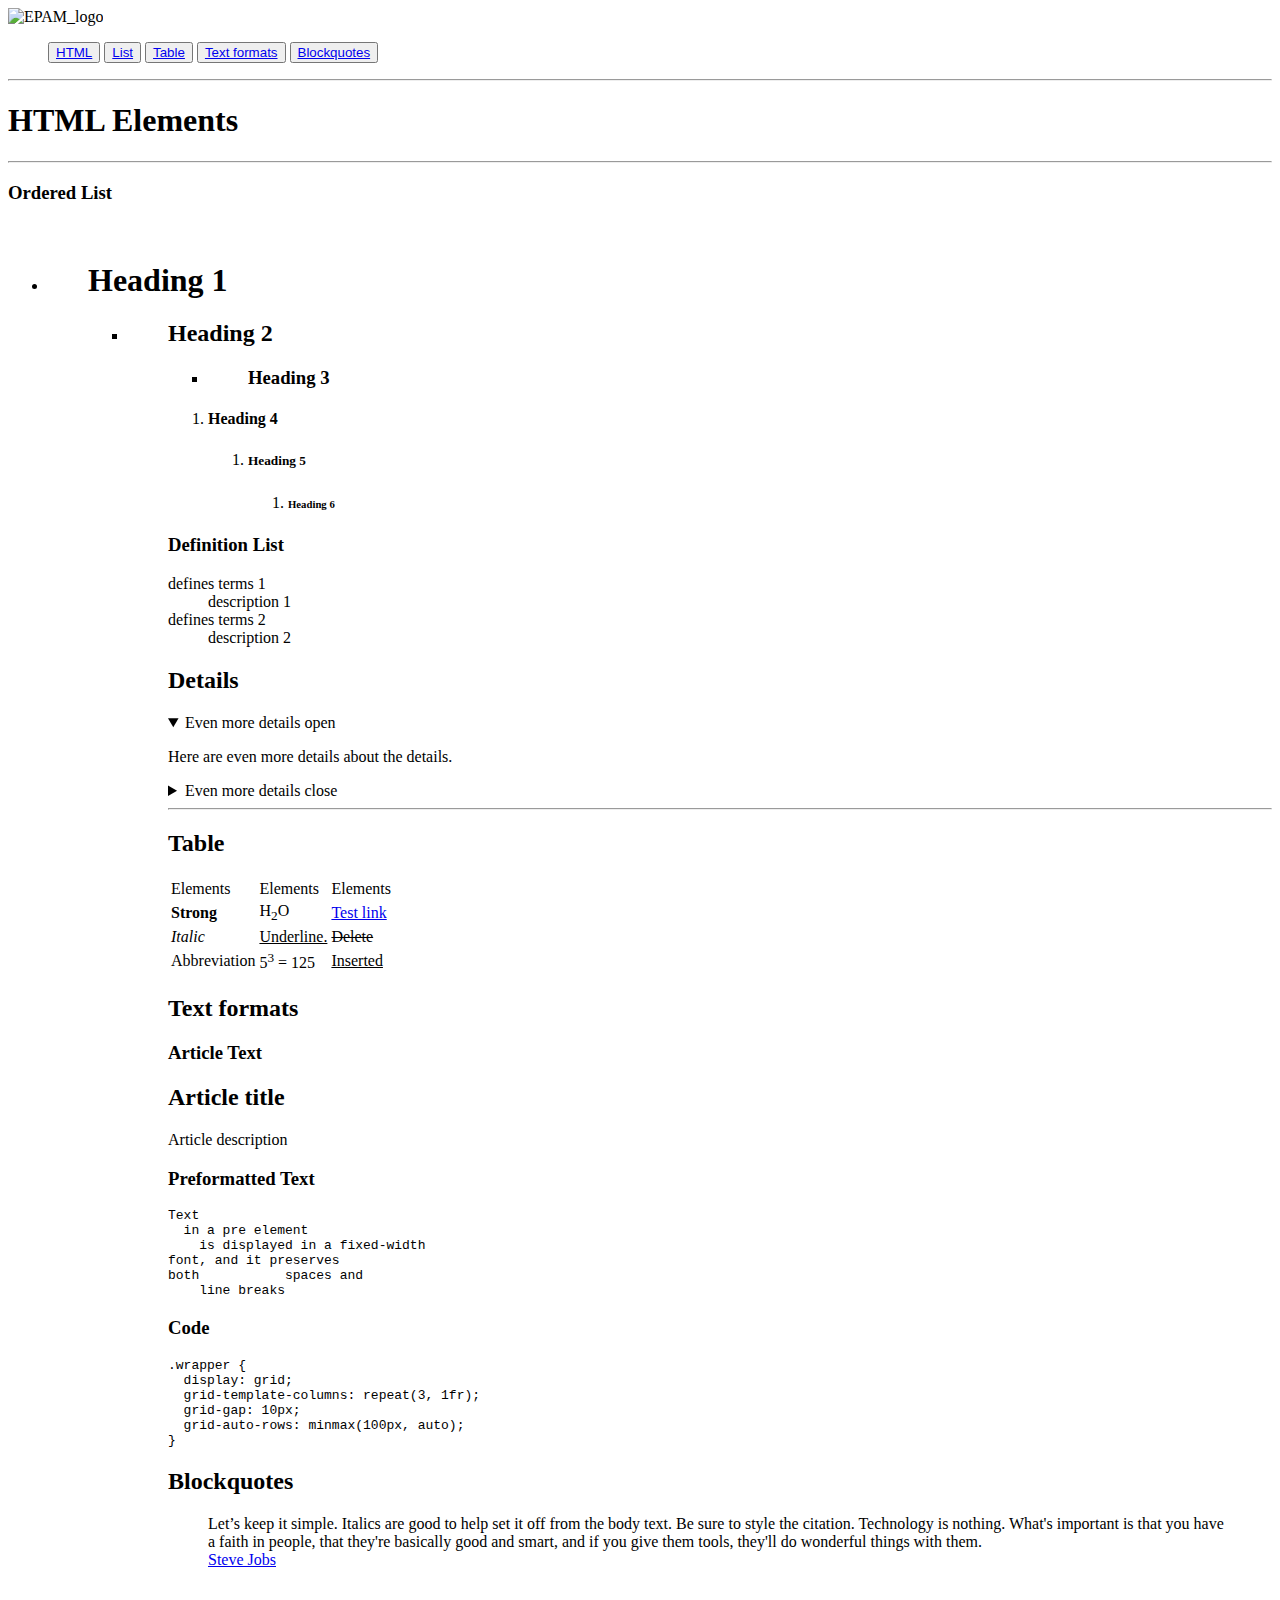
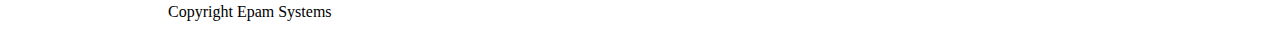
==== homework_01/index.html @ f62d9d69 "Rename homework-01/index.html to homework_01/index.html" ====
<!DOCTYPE html>
<html>

<head>
  <meta charset="utf-8">
  <title>hw</title>
  <link rel="stylesheet" href="style.css">

</head>

<body>
  <div id="wrapper">
    <div id="main">
      <div id="container">
        <div id="content" role="main">
          <!-- TODO: Content goes here -->
<header>
          <img src="EPAM_logo.svg" alt="EPAM_logo">
</header>

<div>

<ul>
    <button><a href="https://www.w3schools.com/html/" target="blank">HTML</a></button>
    <button><a href="https://www.w3schools.com/html/html_lists.asp" target="blank">List</a></button>
    <button><a href="https://www.w3schools.com/html/html_tables.asp" target="blank">Table</a></button>
    <button><a href="https://www.w3schools.com/html/html_formatting.asp" target="blank">Text formats</a></button>
    <button><a href="https://www.w3schools.com/tags/tag_blockquote.asp" target="blank">Blockquotes</a></button>
</ul>

<hr>

</div>


<h1><b>HTML Elements</b></h1>

<hr>

<h3>Ordered List</h3>

<br>

<ul>
<li><ul><h1>Heading 1</h1><ul></li>
<li><ul><h2>Heading 2</h2><ul></li>
<li><ul><h3>Heading 3</h3></ul></li>
</ul>


	<ol><li><h4>Heading 4</h4>
		<ol><li><h5>Heading 5</h5>
			<ol><li><h6>Heading 6</h6>
	</ol>
	</li>	
		</ol>
		</li>
			</ol>			
			</li>


<dl>

<h3>Definition List</h3>
<dt>defines terms 1</dt>
<dd>description 1</dd>

<dt>defines terms 2</dt>
<dd>description 2</dd>

</dl>

<h2>Details</h2>
<details open>
<summary>Even more details open</summary>
<p>Here are even more details about the details.</p>
</details>

<details close>
<summary>Even more details close</summary>
<p>Here are even more details about the details.</p>
</details>

<hr>

<h2>Table</h2>

<table>

<thead>
<tr>
<td>Elements</td>
<td>Elements</td>
<td>Elements</td>
</tr>
</thead>

<tbody>
<tr>
<td><b>Strong</b></td>
<td>H<sub>2</sub>O</td>
<td><a href="#">Test link</td>
</tr>

<tr>
<td><i>Italic</i></td>
<td><u>Underline.</u></td>
<td><del>Delete</del></td>
</tr>

<tr>
<td><abbr>Abbreviation</abbr></td>
<td>5<sup>3</sup> = 125</td>
<td><ins>Inserted</ins></td>
</tr>
</tbody>

</table>

<h2>Text formats</h2>

<article>
<h3>Article Text</h3>
<h2>Article title</h2>
<p>Article description</p>
</article>

<h3>Preformatted Text</h3>

<pre>Text
  in a pre element
    is displayed in a fixed-width
font, and it preserves
both           spaces and
    line breaks
</pre>

<h3>Code</h3>

<pre>
.wrapper {
  display: grid;
  grid-template-columns: repeat(3, 1fr);
  grid-gap: 10px;
  grid-auto-rows: minmax(100px, auto);
}
</pre>

<h2>Blockquotes</h2>

<blockquote cite="http://www.apple.com">
Let’s keep it simple. Italics are good to help set it off from the body text. Be sure to style the citation.
Technology is nothing. What's important is that you have a faith in people, that they're basically good and smart, and if you give them tools, they'll do wonderful things with them.

<br>           

<a href="https://en.wikipedia.org/wiki/Steve_Jobs">Steve Jobs</a>

</blockquote>

<br>

<footer>Copyright Epam Systems</footer>

        </div>
      </div>
    </div>
  </div>
</body>

</html>
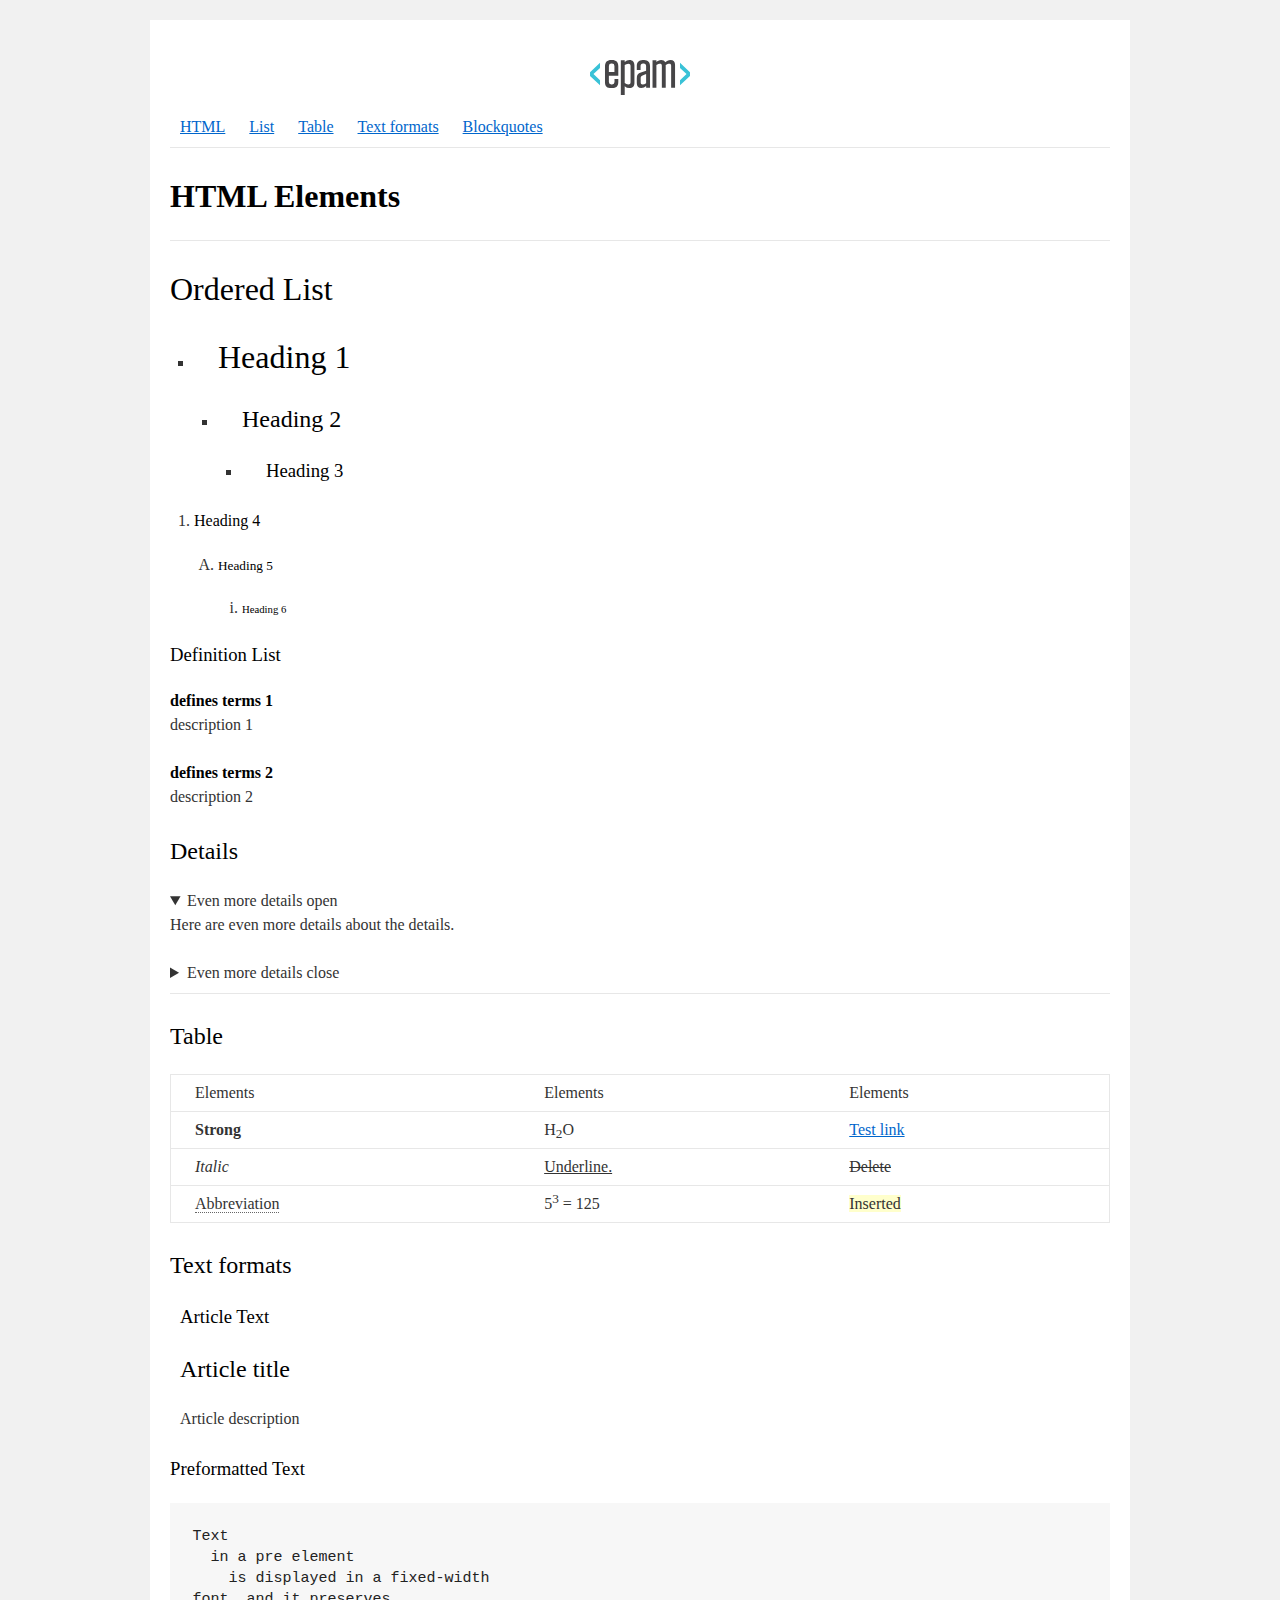
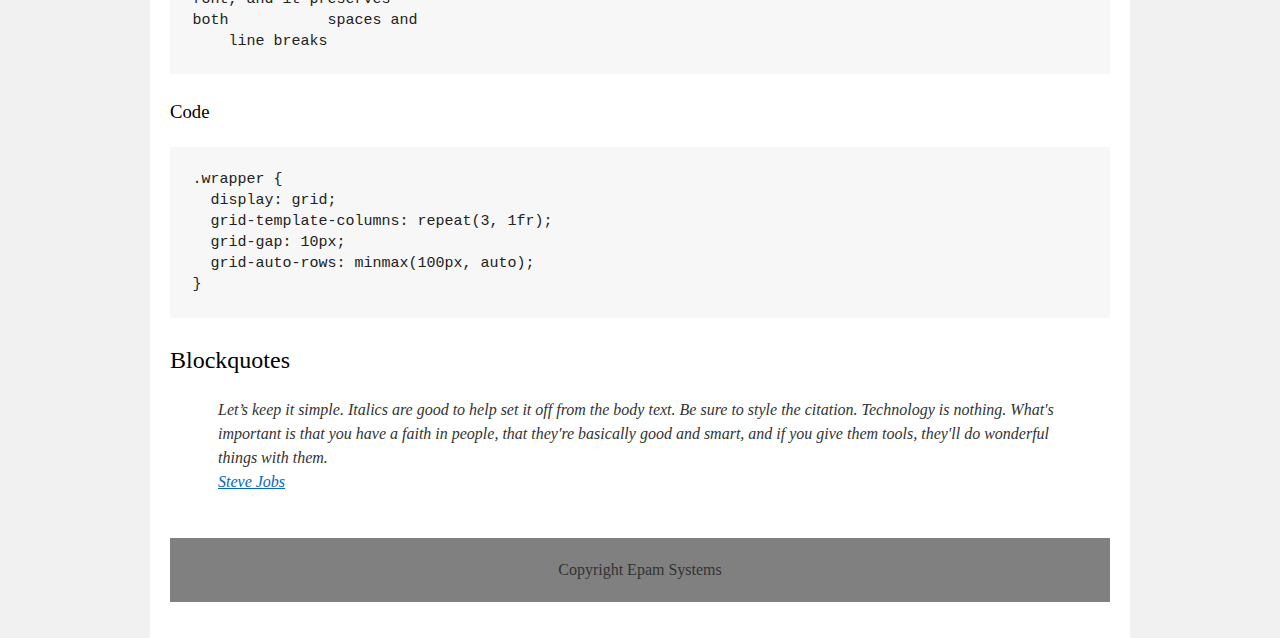
==== commit 46505c82: "Add files via upload" ====
--- a/homework_01/index.html
+++ b/homework_01/index.html
@@ -20,13 +20,13 @@
 
 <div>
 
-<ul>
-    <button><a href="https://www.w3schools.com/html/" target="blank">HTML</a></button>
-    <button><a href="https://www.w3schools.com/html/html_lists.asp" target="blank">List</a></button>
-    <button><a href="https://www.w3schools.com/html/html_tables.asp" target="blank">Table</a></button>
-    <button><a href="https://www.w3schools.com/html/html_formatting.asp" target="blank">Text formats</a></button>
-    <button><a href="https://www.w3schools.com/tags/tag_blockquote.asp" target="blank">Blockquotes</a></button>
-</ul>
+<nav> <!-- Menu navigation start -->
+    <a href="https://www.w3schools.com/html/" target="blank">HTML</a>
+    <a href="https://www.w3schools.com/html/html_lists.asp" target="blank">List</a>
+    <a href="https://www.w3schools.com/html/html_tables.asp" target="blank">Table</a>
+    <a href="https://www.w3schools.com/html/html_formatting.asp" target="blank">Text formats</a>
+    <a href="https://www.w3schools.com/tags/tag_blockquote.asp" target="blank">Blockquotes</a>
+</nav> <!-- Menu navigation end -->
 
 <hr>
 
@@ -37,26 +37,25 @@
 
 <hr>
 
-<h3>Ordered List</h3>
-
-<br>
+<h1>Ordered List</h1>
 
 <ul>
-<li><ul><h1>Heading 1</h1><ul></li>
-<li><ul><h2>Heading 2</h2><ul></li>
-<li><ul><h3>Heading 3</h3></ul></li>
+		<li>		<ul><h1>Heading 1</h1>
+		<li>			<ul><h2>Heading 2</h2>
+		<li>				<ul><h3>Heading 3</h3>
+					</ul></li><!-- closed Heading 1 -->
+						</ul></li><!-- closed Heading 2 -->
+							</ul></li><!-- closed Heading 3 -->
+
 </ul>
 
 
 	<ol><li><h4>Heading 4</h4>
 		<ol><li><h5>Heading 5</h5>
 			<ol><li><h6>Heading 6</h6>
-	</ol>
-	</li>	
-		</ol>
-		</li>
-			</ol>			
-			</li>
+	</ol></li><!-- closed Heading 4 -->
+		</ol></li><!-- closed Heading 5 -->
+			</ol></li><!-- closed Heading 6 -->
 
 
 <dl>
@@ -99,7 +98,7 @@
 <tr>
 <td><b>Strong</b></td>
 <td>H<sub>2</sub>O</td>
-<td><a href="#">Test link</td>
+<td><a href="#">Test link</a></td>
 </tr>
 
 <tr>
@@ -162,10 +161,10 @@
 
 <footer>Copyright Epam Systems</footer>
 
-        </div>
-      </div>
-    </div>
-  </div>
+        </div><!-- closed div id="wrapper" -->
+      </div><!-- closed div id="main" -->
+    </div><!-- closed div id="container" -->
+  </div><!-- closed Hdiv id="content" -->
 </body>
 
-</html>
+</html>--- a/homework_01/style.css
+++ b/homework_01/style.css
@@ -0,0 +1,144 @@
+html, body, div, span, applet, object, iframe,
+h1, h2, h3, h4, h5, h6, p, blockquote, pre,
+a, abbr, acronym, address, big, cite, code,
+del, dfn, em, font, img, ins, kbd, q, s, samp,
+small, strike, strong, sub, sup, tt, var,
+b, u, i, center,
+dl, dt, dd, ol, ul, li,
+fieldset, form, label, legend,
+table, caption, tbody, tfoot, thead, tr, th, td{background:transparent;border:0;margin:0;padding:0;vertical-align:baseline;}body{line-height:1;}h1, h2, h3, h4, h5, h6{clear:both;font-weight:normal;}ol, ul{list-style:none;}blockquote{quotes:none;}blockquote:before, blockquote:after{content:'';content:none;}del{text-decoration:line-through;}table{border-collapse:collapse;border-spacing:0;}a img{border:none;}#container{float:left;margin:0 -240px 0 0;width:100%;}#primary,
+#secondary{float:right;overflow:hidden;width:220px;}#secondary{clear:right;}#footer{clear:both;width:100%;}.one-column #content{margin:0 auto;width:640px;}.single-attachment #content{margin:0 auto;width:900px;}body,
+input,
+textarea,
+.page-title span,
+.pingback a.url{font-family:Georgia, "Bitstream Charter", serif;}h3#comments-title,
+h3#reply-title,
+#access .menu,
+#access div.menu ul,
+#cancel-comment-reply-link,
+.form-allowed-tags,
+#site-info,
+#site-title,
+#wp-calendar,
+.comment-meta,
+.comment-body tr th,
+.comment-body thead th,
+.entry-content label,
+.entry-content tr th,
+.entry-content thead th,
+.entry-meta,
+.entry-title,
+.entry-utility,
+#respond label,
+.navigation,
+.page-title,
+.pingback p,
+.reply,
+.widget-title,
+.wp-caption-text{font-family:"Helvetica Neue", Arial, Helvetica, "Nimbus Sans L", sans-serif;}input[type="submit"]{font-family:"Helvetica Neue", Arial, Helvetica, "Nimbus Sans L", sans-serif;}pre{font-family:"Courier 10 Pitch", Courier, monospace;}code{font-family:Monaco, Consolas, "Andale Mono", "DejaVu Sans Mono", monospace;}#access .menu-header,
+div.menu,
+#colophon,
+#branding,
+#main,
+#wrapper{margin:0 auto;width:940px;}#wrapper{background:#fff;margin-top:20px;padding:0 20px;}#footer-widget-area{overflow:hidden;}#footer-widget-area .widget-area{float:left;margin-right:20px;width:220px;}#footer-widget-area #fourth{margin-right:0;}#site-info{float:left;font-size:14px;font-weight:bold;width:700px;}#site-generator{float:right;width:220px;}body{background:#f1f1f1;}body,
+input,
+textarea{color:#666;font-size:12px;line-height:18px;}hr{background-color:#e7e7e7;border:0;clear:both;height:1px;margin-bottom:18px;}p{margin-bottom:18px;}ul{list-style:square;margin:0 0 18px 1.5em;}ol{list-style:decimal;margin:0 0 18px 1.5em;}ol ol{list-style:upper-alpha;}ol ol ol{list-style:lower-roman;}ol ol ol ol{list-style:lower-alpha;}ul ul,
+ol ol,
+ul ol,
+ol ul{margin-bottom:0;}dl{margin:0 0 24px 0;}dt{font-weight:bold;}dd{margin-bottom:18px;}strong{font-weight:bold;}cite,
+em,
+i{font-style:italic;}big{font-size:131.25%;}ins{background:#ffc;text-decoration:none;}blockquote{font-style:italic;padding:0 3em;}blockquote cite,
+blockquote em,
+blockquote i{font-style:normal;}pre{background:#f7f7f7;color:#222;line-height:18px;margin-bottom:18px;overflow:auto;padding:1.5em;}abbr,
+acronym{border-bottom:1px dotted #666;cursor:help;}sup,
+sub{height:0;line-height:1;position:relative;vertical-align:baseline;}sup{bottom:1ex;}sub{top:.5ex;}small{font-size:smaller;}input[type="text"],
+input[type="password"],
+input[type="email"],
+input[type="url"],
+input[type="number"],
+textarea{background:#f9f9f9;border:1px solid #ccc;box-shadow:inset 1px 1px 1px rgba(0,0,0,0.1);-moz-box-shadow:inset 1px 1px 1px rgba(0,0,0,0.1);-webkit-box-shadow:inset 1px 1px 1px rgba(0,0,0,0.1);padding:2px;}a:link{color:#0066cc;}a:visited{color:#743399;}a:active,
+a:hover{color:#ff4b33;}.screen-reader-text{clip:rect(1px, 1px, 1px, 1px);overflow:hidden;position:absolute !important;height:1px;width:1px;}#header{padding:30px 0 0 0;}#site-title{float:left;font-size:30px;line-height:36px;margin:0 0 18px 0;width:700px;}#site-title a{color:#000;font-weight:bold;text-decoration:none;}#site-description{color:#000;clear:right;float:right;font-style:italic;margin:15px 0 18px 0;opacity:.65;width:220px;}#branding img{border-top:4px solid #000;border-bottom:1px solid #000;display:block;float:left;}#access{background:#000;display:block;float:left;margin:0 auto;width:940px;}#access .menu-header,
+div.menu{font-size:13px;margin-left:12px;width:928px;}#access .menu-header ul,
+div.menu ul{list-style:none;margin:0;}#access .menu-header li,
+div.menu li{float:left;position:relative;}#access a{color:#aaa;display:block;line-height:38px;padding:0 10px;text-decoration:none;}#access ul ul{box-shadow:0px 3px 3px rgba(0,0,0,0.2);-moz-box-shadow:0px 3px 3px rgba(0,0,0,0.2);-webkit-box-shadow:0px 3px 3px rgba(0,0,0,0.2);display:none;position:absolute;top:38px;left:0;float:left;width:180px;z-index:99999;}#access ul ul li{min-width:180px;}#access ul ul ul{left:100%;top:0;}#access ul ul a{background:#333;line-height:1em;padding:10px;width:160px;height:auto;}#access li:hover > a,
+#access ul ul:hover > a{background:#333;color:#fff;}#access ul li:hover > ul{display:block;}#access ul li.current_page_item > a,
+#access ul li.current_page_ancestor > a,
+#access ul li.current-menu-ancestor > a,
+#access ul li.current-menu-item > a,
+#access ul li.current-menu-parent > a{color:#fff;}* html #access ul li.current_page_item a,
+* html #access ul li.current_page_ancestor a,
+* html #access ul li.current-menu-ancestor a,
+* html #access ul li.current-menu-item a,
+* html #access ul li.current-menu-parent a,
+* html #access ul li a:hover{color:#fff;}#main{clear:both;overflow:hidden;padding:40px 0 0 0;}#content{margin-bottom:36px;}#content,
+#content input,
+#content textarea{color:#333;font-size:16px;line-height:24px;}#content p,
+#content ul,
+#content ol,
+#content dd,
+#content pre,
+#content hr{margin-bottom:24px;}#content ul ul,
+#content ol ol,
+#content ul ol,
+#content ol ul{margin-bottom:0;}#content pre,
+#content kbd,
+#content tt,
+#content var{font-size:15px;line-height:21px;}#content code{font-size:13px;}#content dt,
+#content th{color:#000;}#content h1,
+#content h2,
+#content h3,
+#content h4,
+#content h5,
+#content h6{color:#000;line-height:1.5em;margin:0 0 20px 0;}#content table{border:1px solid #e7e7e7;margin:0 -1px 24px 0;text-align:left;width:100%;}#content tr th,
+#content thead th{color:#777;font-size:12px;font-weight:bold;line-height:18px;padding:9px 24px;}#content tr td{border-top:1px solid #e7e7e7;padding:6px 24px;}#content tr.odd td{background:#f2f7fc;}.hentry{margin:0 0 48px 0;}.home .sticky{background:#f2f7fc;border-top:4px solid #000;margin-left:-20px;margin-right:-20px;padding:18px 20px;}.single .hentry{margin:0 0 36px 0;}.page-title{color:#000;font-size:14px;font-weight:bold;margin:0 0 36px 0;}.page-title span{color:#333;font-size:16px;font-style:italic;font-weight:normal;}.page-title a:link,
+.page-title a:visited{color:#777;text-decoration:none;}.page-title a:active,
+.page-title a:hover{color:#ff4b33;}#content .entry-title{color:#000;font-size:21px;font-weight:bold;line-height:1.3em;margin-bottom:0;}.entry-title a:link,
+.entry-title a:visited{color:#000;text-decoration:none;}.entry-title a:active,
+.entry-title a:hover{color:#ff4b33;}.entry-meta{color:#777;font-size:12px;}.entry-meta abbr,
+.entry-utility abbr{border:none;}.entry-meta abbr:hover,
+.entry-utility abbr:hover{border-bottom:1px dotted #666;}.single-author .by-author{position:absolute !important;clip:rect(1px 1px 1px 1px);clip:rect(1px, 1px, 1px, 1px);}.entry-content,
+.entry-summary{clear:both;padding:12px 0 0 0;}.entry-content .more-link{white-space:nowrap;}#content .entry-summary p:last-child{margin-bottom:12px;}.entry-content fieldset{border:1px solid #e7e7e7;margin:0 0 24px 0;padding:24px;}.entry-content fieldset legend{background:#fff;color:#000;font-weight:bold;padding:0 24px;}.entry-content input{margin:0 0 24px 0;}.entry-content input.file,
+.entry-content input.button{margin-right:24px;}.entry-content label{color:#777;font-size:12px;}.entry-content select{margin:0 0 24px 0;}.entry-content sup,
+.entry-content sub{font-size:10px;}.entry-content blockquote.left{float:left;margin-left:0;margin-right:24px;text-align:right;width:33%;}.entry-content blockquote.right{float:right;margin-left:24px;margin-right:0;text-align:left;width:33%;}.page-link{clear:both;color:#000;font-weight:bold;line-height:48px;word-spacing:0.5em;}.page-link a:link,
+.page-link a:visited{background:#f1f1f1;color:#333;font-weight:normal;padding:0.5em 0.75em;text-decoration:none;}.home .sticky .page-link a{background:#d9e8f7;}.page-link a:active,
+.page-link a:hover{color:#ff4b33;}body.page .edit-link{clear:both;display:block;}#entry-author-info{background:#f2f7fc;border-top:4px solid #000;clear:both;font-size:14px;line-height:20px;margin:24px 0;overflow:hidden;padding:18px 20px;}#entry-author-info #author-avatar{background:#fff;border:1px solid #e7e7e7;float:left;height:60px;margin:0 -104px 0 0;padding:11px;}#entry-author-info #author-description{float:left;margin:0 0 0 104px;}#entry-author-info h2{color:#000;font-size:100%;font-weight:bold;margin-bottom:0;}.entry-utility{clear:both;color:#777;font-size:12px;line-height:18px;}.entry-meta a,
+.entry-utility a{color:#777;}.entry-meta a:hover,
+.entry-utility a:hover{color:#ff4b33;}#content .video-player{padding:0;}.format-standard .wp-video,
+.format-standard .wp-audio-shortcode,
+.format-audio .wp-audio-shortcode,
+.format-standard .video-player{margin-bottom:24px;}.home #content .format-aside p,
+.home #content .category-asides p{font-size:14px;line-height:20px;margin-bottom:10px;margin-top:0;}.format-gallery .size-thumbnail img,
+.category-gallery .size-thumbnail img{border:10px solid #f1f1f1;margin-bottom:0;}.format-gallery .gallery-thumb,
+.category-gallery .gallery-thumb{float:left;margin-right:20px;margin-top:-4px;}.home #content .format-gallery .entry-utility,
+.home #content .category-gallery .entry-utility{padding-top:4px;}.attachment .entry-content .entry-caption{font-size:140%;margin-top:24px;}.attachment .entry-content .nav-previous a:before{content:'\2190\00a0';}.attachment .entry-content .nav-next a:after{content:'\00a0\2192';}#content img.size-auto,
+#content img.size-full,
+#content img.size-large,
+#content img.size-medium,
+#content .entry-attachment img,
+#content .widget-container img{max-width:100%;height:auto;}#ie8 #content img.size-auto,
+#ie8 #content img.size-full,
+#ie8 #content img.size-large,
+#ie8 #content img.size-medium,
+#ie8 #content .entry-attachment img{width:auto;}.alignleft,
+img.alignleft{display:inline;float:left;margin-right:24px;margin-top:4px;}.alignright,
+img.alignright{display:inline;float:right;margin-left:24px;margin-top:4px;}.aligncenter,
+img.aligncenter{clear:both;display:block;margin-left:auto;margin-right:auto;}img.alignleft,
+img.alignright,
+img.aligncenter{margin-bottom:12px;}.wp-caption{background:#f1f1f1;line-height:18px;margin-bottom:20px;max-width:100%;padding:4px;text-align:center;}.wp-caption img{margin:5px 5px 0;max-width:622px;}.wp-caption p.wp-caption-text{color:#777;font-size:12px;margin:5px;}.wp-smiley{margin:0;}.gallery{margin:0 auto 18px;}.gallery .gallery-item{float:left;margin-top:0;text-align:center;}.gallery-columns-1 .gallery-item{width:100%;}.gallery-columns-2 .gallery-item{width:50%;}.gallery-columns-3 .gallery-item{width:33%;}.gallery-columns-4 .gallery-item{width:25%;}.gallery-columns-5 .gallery-item{width:20%;}.gallery-columns-6 .gallery-item{width:16%;}.gallery-columns-7 .gallery-item{width:14%;}.gallery-columns-8 .gallery-item{width:12%;}.gallery-columns-9 .gallery-item{width:11%;}.gallery-columns-1 img{max-width:620px;}.gallery-columns-2 img{max-width:288px;}.gallery-columns-3 img{max-width:177px;}.gallery-columns-4 img{max-width:122px;}.gallery-columns-5 img{max-width:88px;}.gallery-columns-6 img{max-width:66px;}.gallery-columns-7 img{max-width:50px;}.gallery-columns-8 img{max-width:39px;}.gallery-columns-9 img{max-width:29px;}.gallery-item img{height:auto;}.gallery-columns-2 .attachment-medium{max-width:92%;height:auto;}.gallery-columns-4 .attachment-thumbnail{max-width:84%;height:auto;}.gallery .gallery-caption{color:#777;font-size:12px;margin:0 0 12px;}.gallery dl{margin:0;}.gallery img{border:10px solid #f1f1f1;}.gallery br+br{display:none;}#content .entry-attachment img{display:block;margin:0 auto;}.navigation{color:#777;font-size:12px;line-height:18px;overflow:hidden;}.navigation a:link,
+.navigation a:visited{color:#777;text-decoration:none;}.navigation a:active,
+.navigation a:hover{color:#ff4b33;}.nav-previous{float:left;width:50%;}.nav-next{float:right;text-align:right;width:50%;}#nav-above{margin:0 0 18px 0;}#nav-above{display:none;}.paged #nav-above,
+.single #nav-above{display:block;}#nav-below{margin:-18px 0 0 0;}#comments{clear:both;}#comments .navigation{padding:0 0 18px 0;}h3#comments-title,
+h3#reply-title{color:#000;font-size:20px;font-weight:bold;margin-bottom:0;}h3#comments-title{padding:24px 0;}.commentlist{list-style:none;margin:0;}.commentlist li.comment{border-bottom:1px solid #e7e7e7;line-height:24px;margin:0 0 24px 0;padding:0 0 0 56px;position:relative;}.commentlist li:last-child{border-bottom:none;margin-bottom:0;}#comments .comment-body ul,
+#comments .comment-body ol{margin-bottom:18px;}#comments .comment-body p:last-child{margin-bottom:6px;}#comments .comment-body blockquote p:last-child{margin-bottom:24px;}.commentlist ol{list-style:decimal;}.commentlist .avatar{position:absolute;top:4px;left:0;}.comment-author{}.comment-author cite{color:#000;font-style:normal;font-weight:bold;}.comment-author .says{font-style:italic;}.comment-meta{font-size:12px;margin:0 0 18px 0;}.comment-meta a:link,
+.comment-meta a:visited{color:#777;text-decoration:none;}.comment-meta a:active,
+.comment-meta a:hover{color:#ff4b33;}.commentlist .even{}.commentlist .bypostauthor{}.commentlist .bypostauthor > div{background:#f2f7fc;border-top:4px solid #000;margin-bottom:10px;padding:10px 0 0 20px;}.reply{font-size:12px;padding:0 0 24px 0;}.reply a,
+a.comment-edit-link{color:#777;}.reply a:hover,
+a.comment-edit-link:hover{color:#ff4b33;}.commentlist .children{list-style:none;margin:0;}.commentlist .children li{border:none;margin:0;}.nopassword,
+.nocomments{display:none;}#comments .pingback{border-bottom:1px solid #e7e7e7;margin-bottom:18px;padding-bottom:18px;}.commentlist li.comment+li.pingback{margin-top:-6px;}#comments .pingback p{color:#777;display:block;font-size:12px;line-height:18px;margin:0;}#comments .pingback .url{font-size:13px;font-style:italic;}input[type="submit"]{color:#333;}#respond{border-top:1px solid #e7e7e7;margin:24px 0;overflow:hidden;position:relative;}#respond p{margin:0;}#respond .comment-notes{margin-bottom:1em;}.form-allowed-tags{line-height:1em;}.children #respond{margin:0 48px 0 0;}h3#reply-title{margin:18px 0;}#comments-list #respond{margin:0 0 18px 0;}#comments-list ul #respond{margin:0;}#cancel-comment-reply-link{font-size:12px;font-weight:normal;line-height:18px;}#respond .required{color:#ff4b33;font-weight:bold;}#respond label{color:#777;font-size:12px;}#respond input{margin:0 0 9px;width:98%;}#respond textarea{width:98%;}#respond .form-allowed-tags{color:#777;font-size:12px;line-height:18px;}#respond .form-allowed-tags code{font-size:11px;}#respond .form-submit{margin:12px 0;}#respond .form-submit input{font-size:14px;width:auto;}.widget-area ul{list-style:none;margin-left:0;}.widget-area ul ul{list-style:square;margin-left:1.3em;}.widget-area select{max-width:100%;}.widget_search #s{width:60%;}.widget_search label{display:none;}.widget-container{word-wrap:break-word;-webkit-hyphens:auto;-moz-hyphens:auto;hyphens:auto;margin:0 0 18px 0;}.widget-container .wp-caption img{margin:auto;}.widget-container.widget_image .wp-caption{width:auto;}.widget-container.widget_image .wp-caption img{margin-left:-8px;}.widget-title{color:#222;font-size:14px;font-weight:bold;}.widget-area a:link,
+.widget-area a:visited{text-decoration:none;}.widget-area a:active,
+.widget-area a:hover{text-decoration:underline;}.widget-area .entry-meta{font-size:11px;}#wp_tag_cloud div{line-height:1.6em;}#wp-calendar{width:100%;}#wp-calendar caption{color:#222;font-size:14px;font-weight:bold;padding-bottom:4px;text-align:left;}#wp-calendar thead{font-size:11px;}#wp-calendar thead th{}#wp-calendar tbody{color:#aaa;}#wp-calendar tbody td{background:#f5f5f5;border:1px solid #fff;padding:3px 0 2px;text-align:center;}#wp-calendar tbody .pad{background:none;}#wp-calendar tfoot #next{text-align:right;}.widget_rss a.rsswidget{color:#000;}.widget_rss a.rsswidget:hover{color:#ff4b33;}.widget_rss .widget-title img{width:11px;height:11px;}#main .widget-area ul{margin-left:0;padding:0 20px 0 0;}#main .widget-area ul ul{border:none;margin-left:1.3em;padding:0;}#primary{}#secondary{}#footer-widget-area{}#main .widget-container.music-player ul{margin:0;}#footer{margin-bottom:20px;}#colophon{border-top:4px solid #000;margin-top:-4px;overflow:hidden;padding:18px 0;}#site-info{font-weight:bold;}#site-info a{color:#000;text-decoration:none;}#site-generator{font-style:italic;position:relative;}#site-generator a{background:url(images/wordpress.png) center left no-repeat;color:#666;display:inline-block;line-height:16px;padding-left:20px;text-decoration:none;}#site-generator a:hover{text-decoration:underline;}img#wpstats{display:block;margin:0 auto 10px;}pre{-webkit-text-size-adjust:140%;}code{-webkit-text-size-adjust:160%;}#access,
+.entry-meta,
+.entry-utility,
+.navigation,
+.widget-area{-webkit-text-size-adjust:120%;}#site-description{-webkit-text-size-adjust:none;}@media print{body{background:none !important;}#wrapper{clear:both !important;display:block !important;float:none !important;position:relative !important;}#header{border-bottom:2pt solid #000;padding-bottom:18pt;}#colophon{border-top:2pt solid #000;}#site-title,	#site-description{float:none;line-height:1.4em;margin:0;padding:0;}#site-title{font-size:13pt;}.entry-content{font-size:14pt;line-height:1.6em;}.entry-title{font-size:21pt;}#access,	#branding img,	#respond,	.comment-edit-link,	.edit-link,	.navigation,	.page-link,	.widget-area{display:none !important;}#container,	#header,	#footer{margin:0;width:100%;}#content,	.one-column #content{margin:24pt 0 0;width:100%;}.wp-caption p{font-size:11pt;}#site-info,	#site-generator{float:none;width:auto;}#colophon{width:auto;}img#wpstats{display:none;}#site-generator a{margin:0;padding:0;}#entry-author-info{border:1px solid #e7e7e7;}#main{display:inline;}.home .sticky{border:none;}}
+img{width: 100px;vertical-align: middle;margin-left: calc(50% - 50px);margin-bottom: 20px;}nav > a{padding: 10px;color: #0279c1;}nav > a b:hover{color: #00527a;}nav > a:visited{color: #0279c1;}article{padding-left: 10px;}footer{margin-top: 20px;padding: 20px;text-align: center;background: grey;}
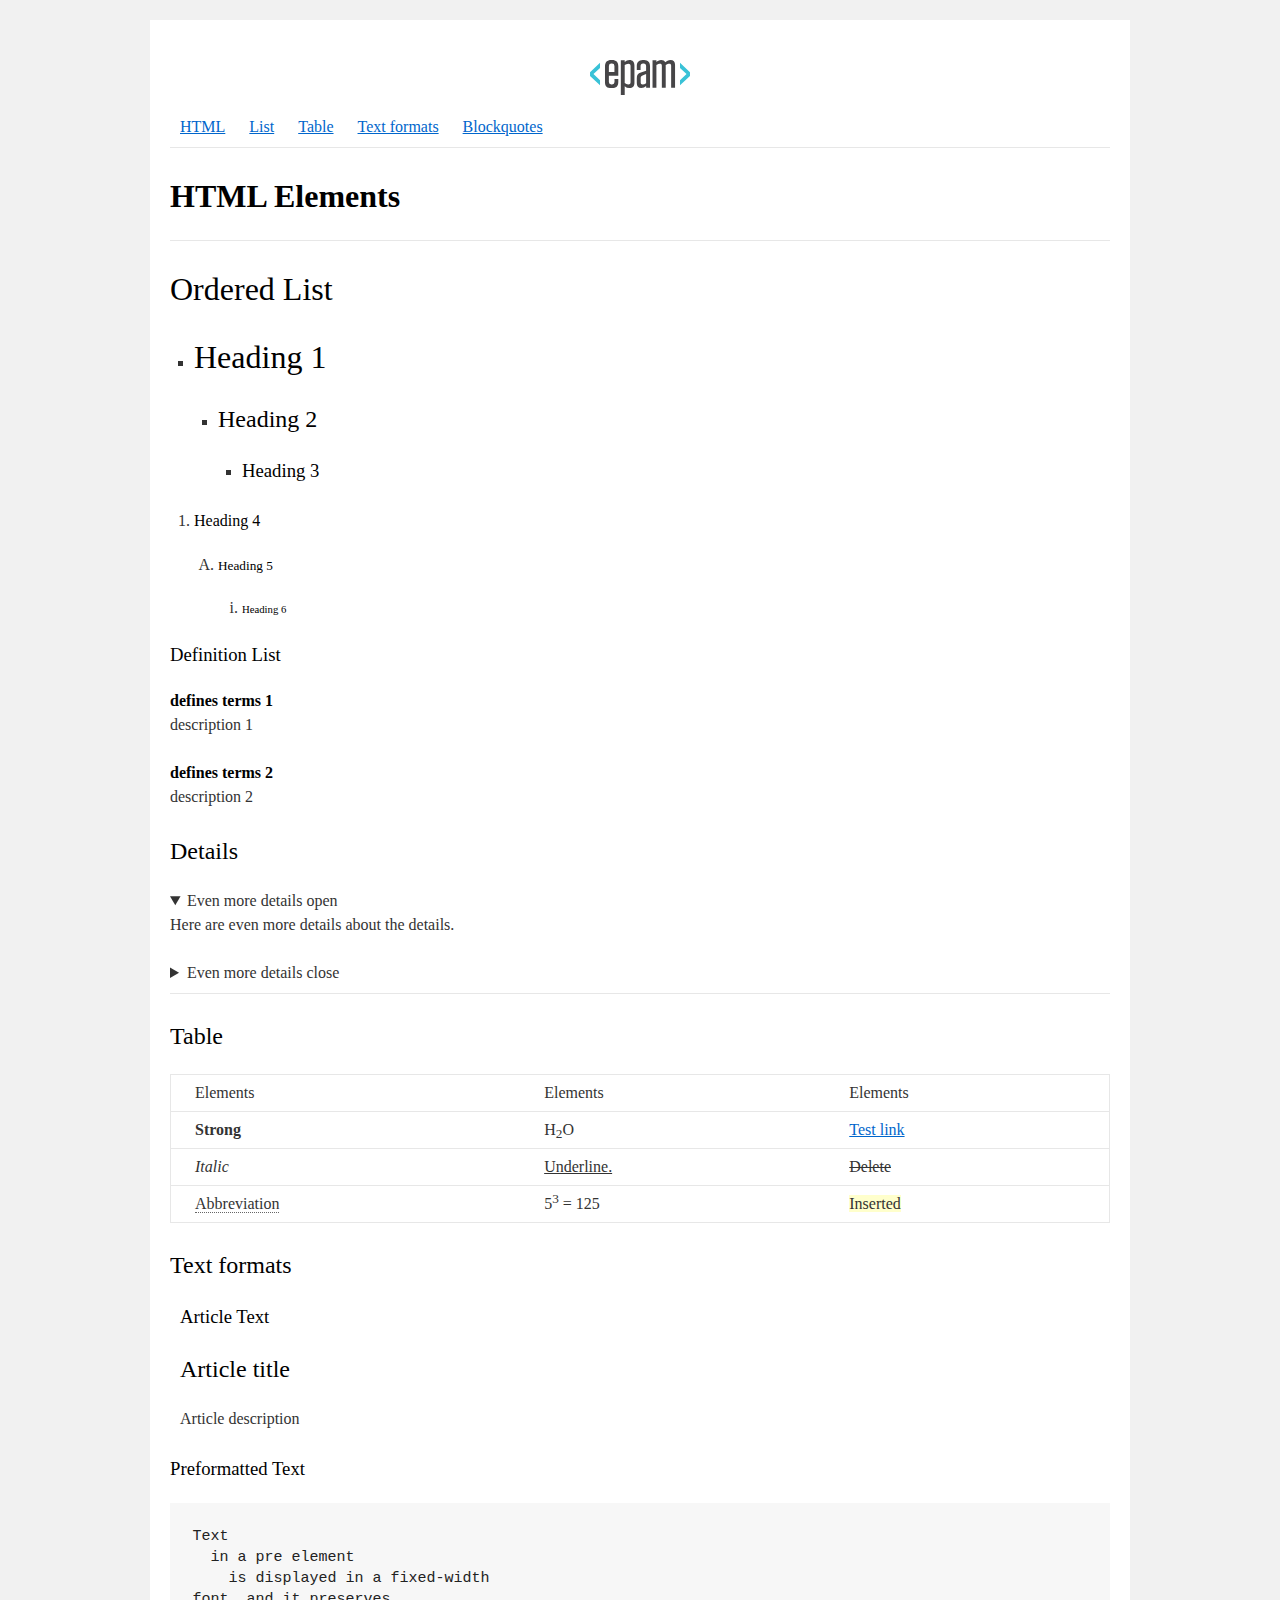
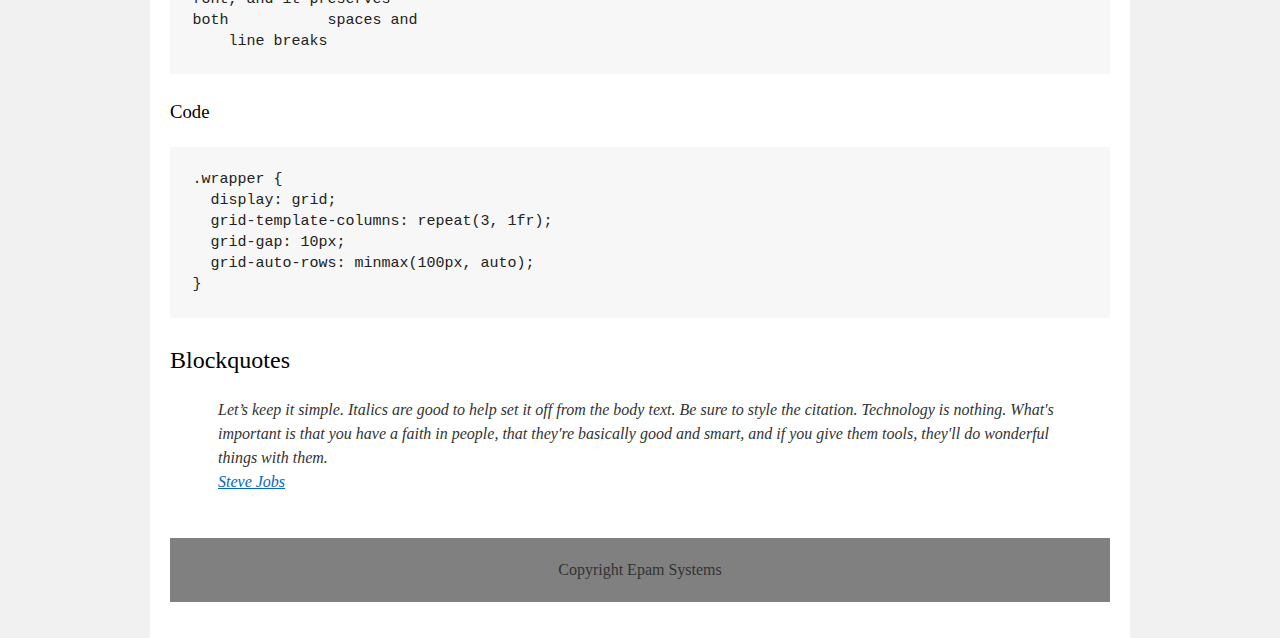
==== commit 98b9aec7: "Add files via upload" ====
--- a/homework_01/index.html
+++ b/homework_01/index.html
@@ -33,29 +33,29 @@
 </div>
 
 
-<h1><b>HTML Elements</b></h1>
+<h1><strong>HTML Elements</strong></h1>
 
 <hr>
 
 <h1>Ordered List</h1>
 
-<ul>
-		<li>		<ul><h1>Heading 1</h1>
-		<li>			<ul><h2>Heading 2</h2>
-		<li>				<ul><h3>Heading 3</h3>
-					</ul></li><!-- closed Heading 1 -->
-						</ul></li><!-- closed Heading 2 -->
-							</ul></li><!-- closed Heading 3 -->
 
-</ul>
+		<ul><li><h1>Heading 1</h1>
+				<ul><li><h2>Heading 2</h2>
+		        <ul><li><h3>Heading 3</h3>
+		</ul></li><!-- closed Heading 1 -->
+				</ul></li><!-- closed Heading 2 -->
+						</ul></li><!-- closed Heading 3 -->
 
 
-	<ol><li><h4>Heading 4</h4>
-		<ol><li><h5>Heading 5</h5>
-			<ol><li><h6>Heading 6</h6>
-	</ol></li><!-- closed Heading 4 -->
-		</ol></li><!-- closed Heading 5 -->
-			</ol></li><!-- closed Heading 6 -->
+
+
+	   <ol><li><h4>Heading 4</h4>
+		    <ol><li><h5>Heading 5</h5>
+			     <ol><li><h6>Heading 6</h6>
+	   </ol></li><!-- closed Heading 4 -->
+		    </ol></li><!-- closed Heading 5 -->
+			     </ol></li><!-- closed Heading 6 -->
 
 
 <dl>
@@ -157,6 +157,8 @@
 
 </blockquote>
 
+<!--And here’s a bit of trailing text.-->
+
 <br>
 
 <footer>Copyright Epam Systems</footer>
